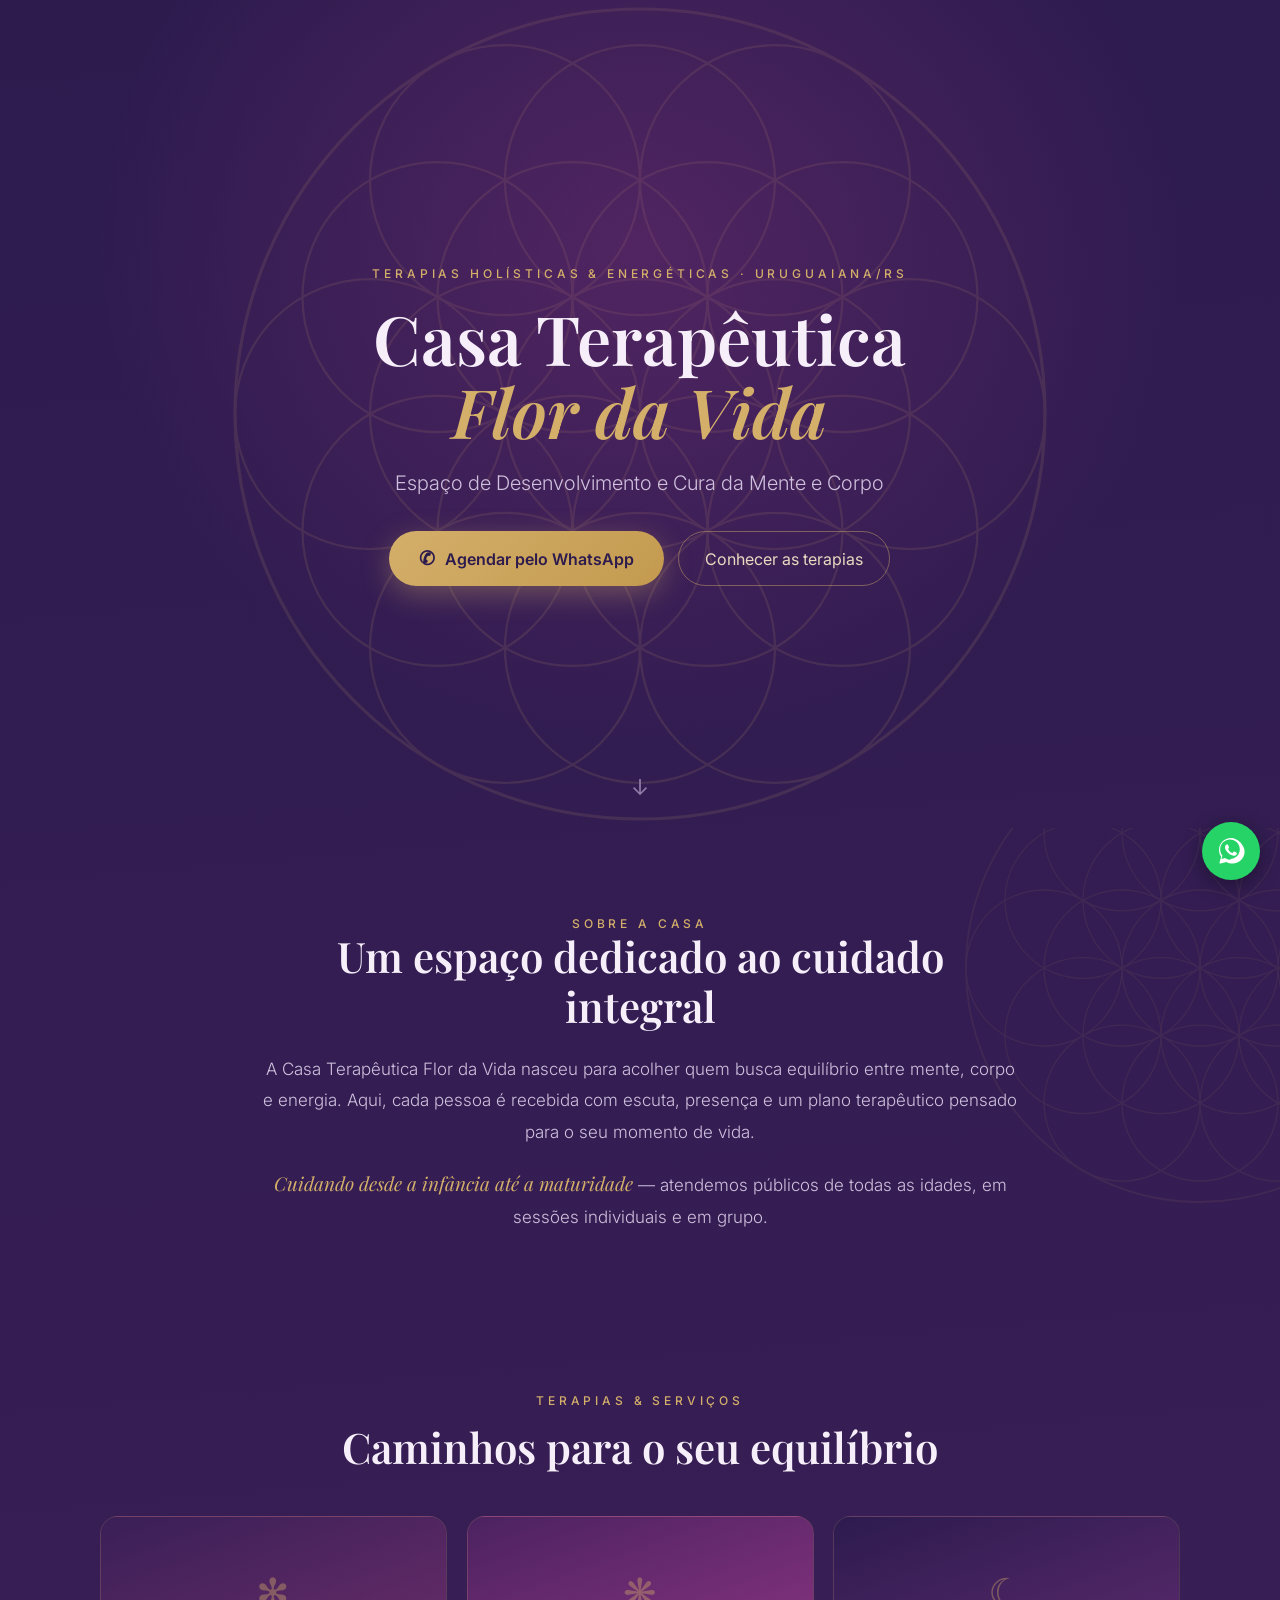
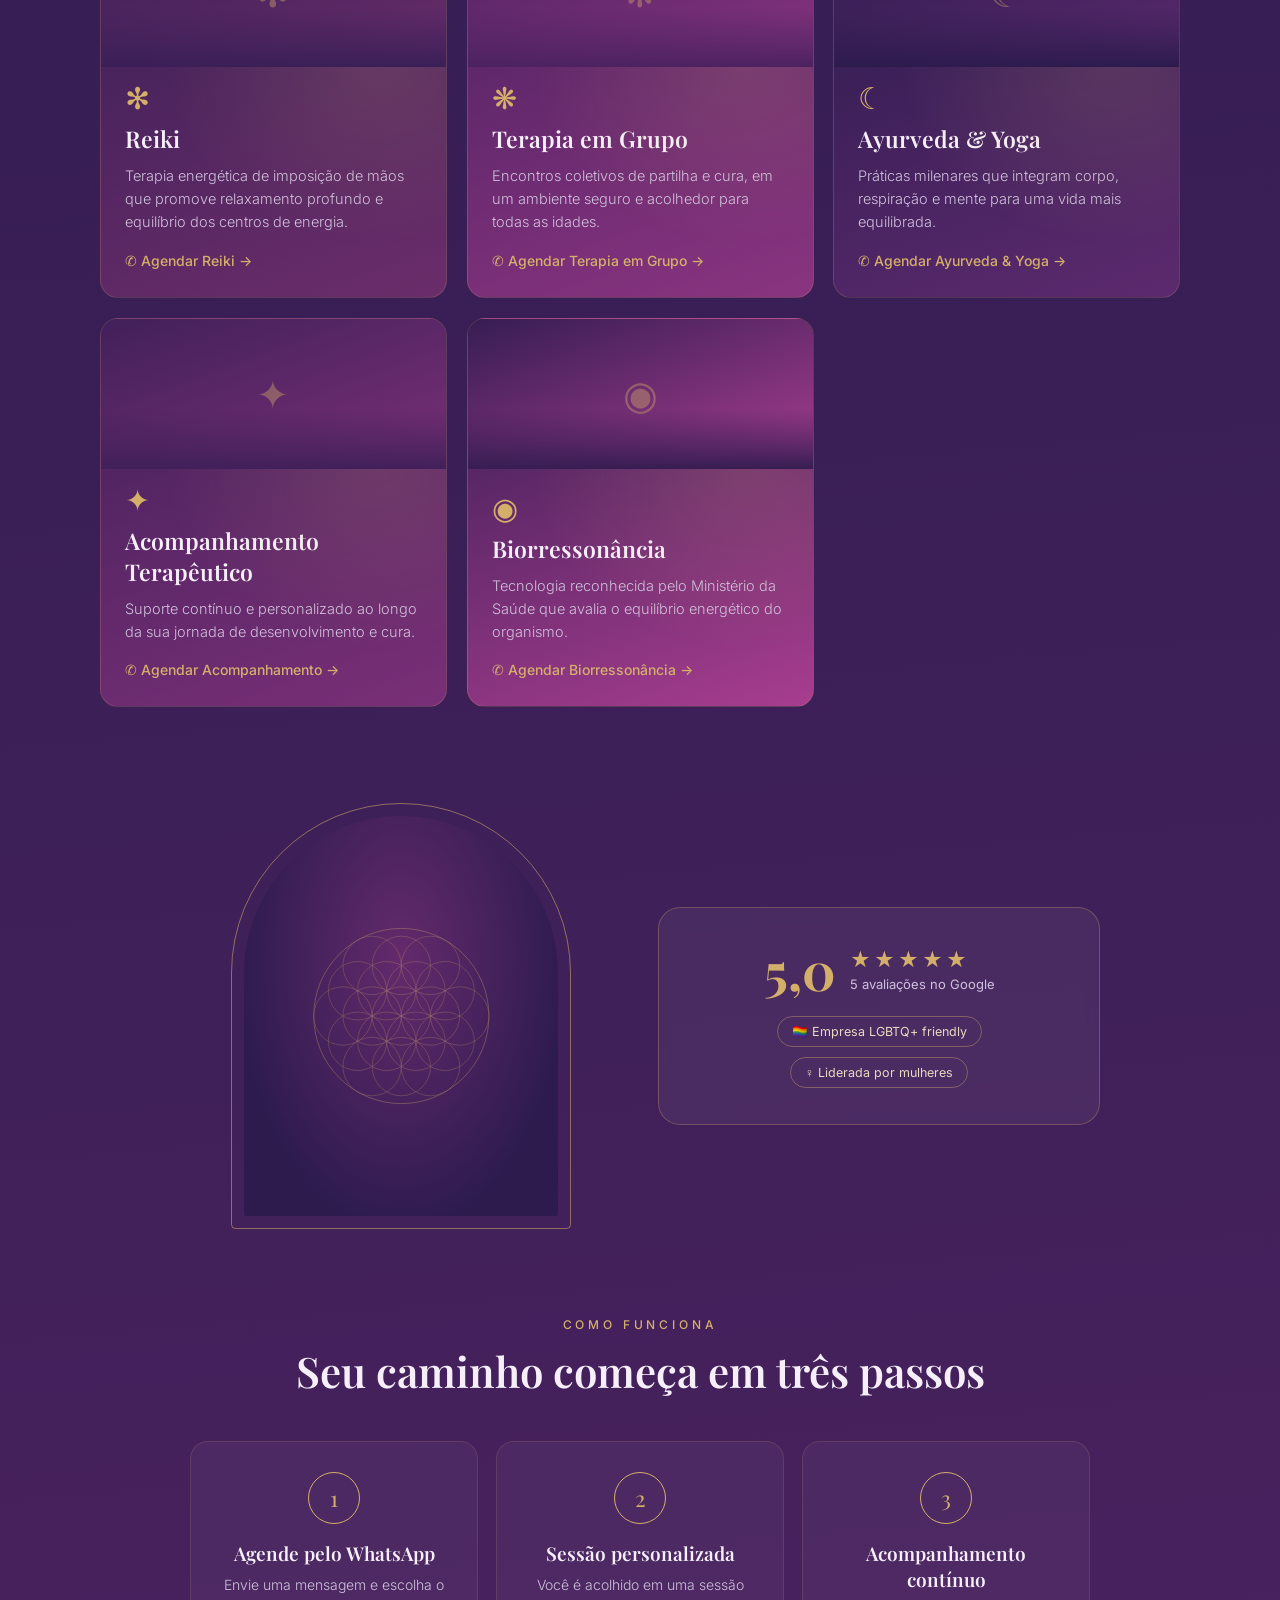
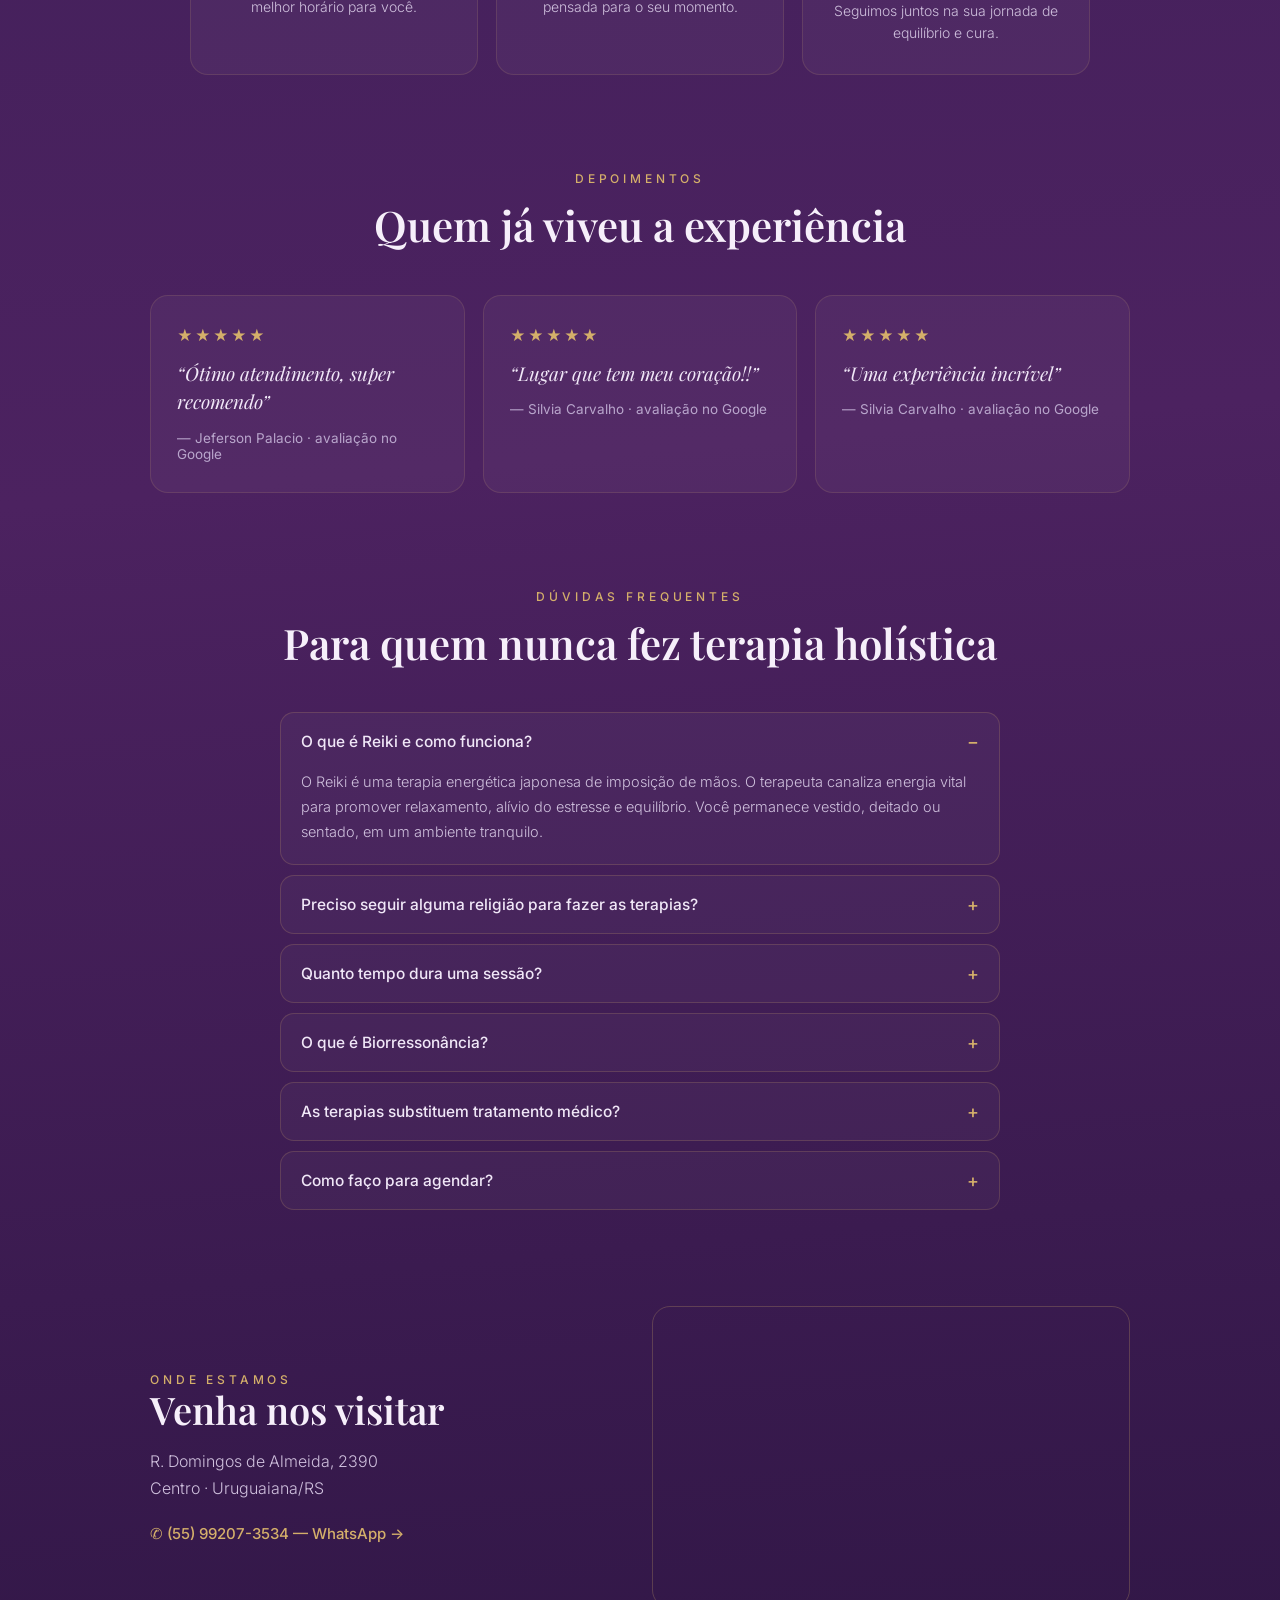
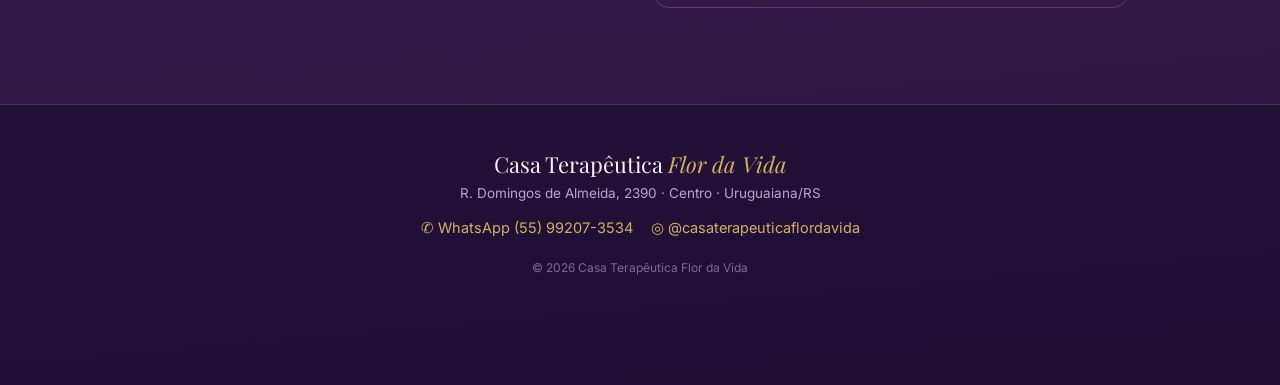
==== index.html @ 6674d471 "Implement production static site from Claude Design handoff Recreates the Casa Terapêutica Flor da V" ====
<!DOCTYPE html>
<html lang="pt-BR">
<head>
<meta charset="utf-8">
<meta name="viewport" content="width=device-width, initial-scale=1">
<title>Casa Terapêutica Flor da Vida · Terapias Holísticas em Uruguaiana/RS</title>
<meta name="description" content="Espaço de Desenvolvimento e Cura da Mente e Corpo. Reiki, Ayurveda &amp; Yoga, Biorressonância e mais, em Uruguaiana/RS. Agende pelo WhatsApp.">
<meta property="og:title" content="Casa Terapêutica Flor da Vida">
<meta property="og:description" content="Espaço de Desenvolvimento e Cura da Mente e Corpo. Reiki, Ayurveda &amp; Yoga, Biorressonância e mais, em Uruguaiana/RS. Agende pelo WhatsApp.">
<meta property="og:type" content="website">
<meta property="og:locale" content="pt_BR">
<link rel="preconnect" href="https://fonts.googleapis.com">
<link rel="preconnect" href="https://fonts.gstatic.com" crossorigin>
<link href="https://fonts.googleapis.com/css2?family=Playfair+Display:ital,wght@0,400;0,500;0,600;0,700;1,400&family=Inter:wght@300;400;500;600&display=swap" rel="stylesheet">
<link rel="stylesheet" href="styles.css">
</head>
<body>
<div class="page">

  <!-- ============ HERO ============ -->
  <header class="hero" data-reveal>
    <div class="hero-flower" aria-hidden="true">
      <svg viewBox="0 0 400 400" class="fdv-svg">
        <circle cx="200.00" cy="200.00" r="60" />
        <circle cx="260.00" cy="200.00" r="60" />
        <circle cx="320.00" cy="200.00" r="60" />
        <circle cx="290.00" cy="251.96" r="60" />
        <circle cx="230.00" cy="251.96" r="60" />
        <circle cx="260.00" cy="303.92" r="60" />
        <circle cx="200.00" cy="303.92" r="60" />
        <circle cx="170.00" cy="251.96" r="60" />
        <circle cx="140.00" cy="303.92" r="60" />
        <circle cx="110.00" cy="251.96" r="60" />
        <circle cx="140.00" cy="200.00" r="60" />
        <circle cx="80.00" cy="200.00" r="60" />
        <circle cx="110.00" cy="148.04" r="60" />
        <circle cx="170.00" cy="148.04" r="60" />
        <circle cx="140.00" cy="96.08" r="60" />
        <circle cx="200.00" cy="96.08" r="60" />
        <circle cx="230.00" cy="148.04" r="60" />
        <circle cx="260.00" cy="96.08" r="60" />
        <circle cx="290.00" cy="148.04" r="60" />
        <circle cx="200" cy="200" r="180" class="fdv-outer" />
      </svg>
    </div>
    <div class="hero-glow" aria-hidden="true"></div>
    <div class="hero-content">
      <div class="eyebrow">Terapias holísticas &amp; energéticas · Uruguaiana/RS</div>
      <h1 class="hero-title">Casa Terapêutica<br><em>Flor da Vida</em></h1>
      <p class="hero-sub">Espaço de Desenvolvimento e Cura da Mente e Corpo</p>
      <div class="hero-ctas">
        <a href="https://wa.me/5555992073534?text=Ol%C3%A1!%20Vim%20pelo%20site%20da%20Casa%20Terap%C3%AAutica%20Flor%20da%20Vida%20e%20gostaria%20de%20agendar%20uma%20sess%C3%A3o." target="_blank" rel="noopener" class="btn-primary">
          <span class="btn-icon">✆</span> Agendar pelo WhatsApp
        </a>
        <a href="#terapias" class="btn-secondary">Conhecer as terapias</a>
      </div>
    </div>
    <div class="scroll-cue" aria-hidden="true">↓</div>
  </header>

  <!-- ============ SOBRE ============ -->
  <section class="about" data-reveal>
    <div class="about-flower" aria-hidden="true">
      <svg viewBox="0 0 400 400" class="fdv-svg">
        <circle cx="200.00" cy="200.00" r="60" />
        <circle cx="260.00" cy="200.00" r="60" />
        <circle cx="320.00" cy="200.00" r="60" />
        <circle cx="290.00" cy="251.96" r="60" />
        <circle cx="230.00" cy="251.96" r="60" />
        <circle cx="260.00" cy="303.92" r="60" />
        <circle cx="200.00" cy="303.92" r="60" />
        <circle cx="170.00" cy="251.96" r="60" />
        <circle cx="140.00" cy="303.92" r="60" />
        <circle cx="110.00" cy="251.96" r="60" />
        <circle cx="140.00" cy="200.00" r="60" />
        <circle cx="80.00" cy="200.00" r="60" />
        <circle cx="110.00" cy="148.04" r="60" />
        <circle cx="170.00" cy="148.04" r="60" />
        <circle cx="140.00" cy="96.08" r="60" />
        <circle cx="200.00" cy="96.08" r="60" />
        <circle cx="230.00" cy="148.04" r="60" />
        <circle cx="260.00" cy="96.08" r="60" />
        <circle cx="290.00" cy="148.04" r="60" />
        <circle cx="200" cy="200" r="180" class="fdv-outer" />
      </svg>
    </div>
    <div class="about-content">
      <div class="eyebrow">Sobre a casa</div>
      <h2 class="section-title">Um espaço dedicado ao cuidado integral</h2>
      <p class="body-text">A Casa Terapêutica Flor da Vida nasceu para acolher quem busca equilíbrio entre mente, corpo e energia. Aqui, cada pessoa é recebida com escuta, presença e um plano terapêutico pensado para o seu momento de vida.</p>
      <p class="body-text"><em class="highlight">Cuidando desde a infância até a maturidade</em> — atendemos públicos de todas as idades, em sessões individuais e em grupo.</p>
    </div>
  </section>

  <!-- ============ TERAPIAS ============ -->
  <section id="terapias" class="services">
    <div class="section-wrap">
      <div class="section-head" data-reveal>
        <div class="eyebrow">Terapias &amp; serviços</div>
        <h2 class="section-title">Caminhos para o seu equilíbrio</h2>
      </div>
      <div class="services-grid">

        <div class="service-card" data-reveal data-tilt style="background:linear-gradient(160deg,#3a1f56 0%,#6b2d6b 100%)">
          <div class="service-photo">
            <div class="photo-placeholder" style="background:linear-gradient(160deg,#3a1f56 0%,#6b2d6b 100%)"><span class="photo-placeholder-icon">✻</span></div>
            <div class="service-photo-fade" style="--fade-to:#3a1f56"></div>
          </div>
          <div class="service-body">
            <div class="service-glow"></div>
            <div class="service-icon">✻</div>
            <h3 class="service-name">Reiki</h3>
            <p class="service-desc">Terapia energética de imposição de mãos que promove relaxamento profundo e equilíbrio dos centros de energia.</p>
            <a href="https://wa.me/5555992073534?text=Ol%C3%A1!%20Gostaria%20de%20agendar%20uma%20sess%C3%A3o%20de%20Reiki%20na%20Casa%20Terap%C3%AAutica%20Flor%20da%20Vida." target="_blank" rel="noopener" class="service-wa">✆ Agendar Reiki →</a>
          </div>
        </div>

        <div class="service-card" data-reveal data-tilt style="background:linear-gradient(160deg,#4c2260 0%,#8a3480 100%)">
          <div class="service-photo">
            <div class="photo-placeholder" style="background:linear-gradient(160deg,#4c2260 0%,#8a3480 100%)"><span class="photo-placeholder-icon">❋</span></div>
            <div class="service-photo-fade" style="--fade-to:#4c2260"></div>
          </div>
          <div class="service-body">
            <div class="service-glow"></div>
            <div class="service-icon">❋</div>
            <h3 class="service-name">Terapia em Grupo</h3>
            <p class="service-desc">Encontros coletivos de partilha e cura, em um ambiente seguro e acolhedor para todas as idades.</p>
            <a href="https://wa.me/5555992073534?text=Ol%C3%A1!%20Quero%20saber%20mais%20sobre%20a%20Terapia%20em%20Grupo%20na%20Casa%20Terap%C3%AAutica%20Flor%20da%20Vida." target="_blank" rel="noopener" class="service-wa">✆ Agendar Terapia em Grupo →</a>
          </div>
        </div>

        <div class="service-card" data-reveal data-tilt style="background:linear-gradient(160deg,#2d1b4e 0%,#5c2a6e 100%)">
          <div class="service-photo">
            <div class="photo-placeholder" style="background:linear-gradient(160deg,#2d1b4e 0%,#5c2a6e 100%)"><span class="photo-placeholder-icon">☾</span></div>
            <div class="service-photo-fade" style="--fade-to:#2d1b4e"></div>
          </div>
          <div class="service-body">
            <div class="service-glow"></div>
            <div class="service-icon">☾</div>
            <h3 class="service-name">Ayurveda &amp; Yoga</h3>
            <p class="service-desc">Práticas milenares que integram corpo, respiração e mente para uma vida mais equilibrada.</p>
            <a href="https://wa.me/5555992073534?text=Ol%C3%A1!%20Tenho%20interesse%20em%20Ayurveda%20%26%20Yoga%20na%20Casa%20Terap%C3%AAutica%20Flor%20da%20Vida." target="_blank" rel="noopener" class="service-wa">✆ Agendar Ayurveda &amp; Yoga →</a>
          </div>
        </div>

        <div class="service-card" data-reveal data-tilt style="background:linear-gradient(160deg,#41205a 0%,#7a2f77 100%)">
          <div class="service-photo">
            <div class="photo-placeholder" style="background:linear-gradient(160deg,#41205a 0%,#7a2f77 100%)"><span class="photo-placeholder-icon">✦</span></div>
            <div class="service-photo-fade" style="--fade-to:#41205a"></div>
          </div>
          <div class="service-body">
            <div class="service-glow"></div>
            <div class="service-icon">✦</div>
            <h3 class="service-name">Acompanhamento Terapêutico</h3>
            <p class="service-desc">Suporte contínuo e personalizado ao longo da sua jornada de desenvolvimento e cura.</p>
            <a href="https://wa.me/5555992073534?text=Ol%C3%A1!%20Gostaria%20de%20saber%20mais%20sobre%20o%20Acompanhamento%20Terap%C3%AAutico%20na%20Casa%20Terap%C3%AAutica%20Flor%20da%20Vida." target="_blank" rel="noopener" class="service-wa">✆ Agendar Acompanhamento →</a>
          </div>
        </div>

        <div class="service-card" data-reveal data-tilt style="background:linear-gradient(160deg,#361d52 0%,#a83d8f 100%)">
          <div class="service-photo">
            <div class="photo-placeholder" style="background:linear-gradient(160deg,#361d52 0%,#a83d8f 100%)"><span class="photo-placeholder-icon">◉</span></div>
            <div class="service-photo-fade" style="--fade-to:#361d52"></div>
          </div>
          <div class="service-body">
            <div class="service-glow"></div>
            <div class="service-icon">◉</div>
            <h3 class="service-name">Biorressonância</h3>
            <p class="service-desc">Tecnologia reconhecida pelo Ministério da Saúde que avalia o equilíbrio energético do organismo.</p>
            <a href="https://wa.me/5555992073534?text=Ol%C3%A1!%20Quero%20agendar%20uma%20avalia%C3%A7%C3%A3o%20de%20Biorresson%C3%A2ncia%20na%20Casa%20Terap%C3%AAutica%20Flor%20da%20Vida." target="_blank" rel="noopener" class="service-wa">✆ Agendar Biorressonância →</a>
          </div>
        </div>

      </div>
    </div>
  </section>

  <!-- ============ BADGE GOOGLE ============ -->
  <section class="reviews-badge" data-reveal>
    <div class="reviews-badge-wrap">
      <div class="badge-photo-col">
        <div class="badge-photo-frame">
          <div class="badge-photo-inner">
            <div class="badge-photo-placeholder" aria-hidden="true">
              <svg viewBox="0 0 400 400" class="fdv-svg fdv-svg-badge">
                <circle cx="200.00" cy="200.00" r="60" />
                <circle cx="260.00" cy="200.00" r="60" />
                <circle cx="320.00" cy="200.00" r="60" />
                <circle cx="290.00" cy="251.96" r="60" />
                <circle cx="230.00" cy="251.96" r="60" />
                <circle cx="260.00" cy="303.92" r="60" />
                <circle cx="200.00" cy="303.92" r="60" />
                <circle cx="170.00" cy="251.96" r="60" />
                <circle cx="140.00" cy="303.92" r="60" />
                <circle cx="110.00" cy="251.96" r="60" />
                <circle cx="140.00" cy="200.00" r="60" />
                <circle cx="80.00" cy="200.00" r="60" />
                <circle cx="110.00" cy="148.04" r="60" />
                <circle cx="170.00" cy="148.04" r="60" />
                <circle cx="140.00" cy="96.08" r="60" />
                <circle cx="200.00" cy="96.08" r="60" />
                <circle cx="230.00" cy="148.04" r="60" />
                <circle cx="260.00" cy="96.08" r="60" />
                <circle cx="290.00" cy="148.04" r="60" />
                <circle cx="200" cy="200" r="180" class="fdv-outer" />
              </svg>
            </div>
          </div>
        </div>
      </div>
      <div class="badge-card">
        <div class="badge-rating">
          <span class="badge-score">5,0</span>
          <div class="badge-rating-meta">
            <div class="badge-stars">★★★★★</div>
            <div class="badge-count">5 avaliações no Google</div>
          </div>
        </div>
        <div class="badge-pills">
          <span class="pill">🏳️‍🌈 Empresa LGBTQ+ friendly</span>
          <span class="pill">♀ Liderada por mulheres</span>
        </div>
      </div>
    </div>
  </section>

  <!-- ============ COMO FUNCIONA ============ -->
  <section class="how">
    <div class="section-wrap section-wrap-narrow">
      <div class="section-head" data-reveal>
        <div class="eyebrow">Como funciona</div>
        <h2 class="section-title">Seu caminho começa em três passos</h2>
      </div>
      <div class="how-grid">
        <div class="how-step" data-reveal>
          <div class="how-num">1</div>
          <h3 class="how-title">Agende pelo WhatsApp</h3>
          <p class="how-desc">Envie uma mensagem e escolha o melhor horário para você.</p>
        </div>
        <div class="how-step" data-reveal>
          <div class="how-num">2</div>
          <h3 class="how-title">Sessão personalizada</h3>
          <p class="how-desc">Você é acolhido em uma sessão pensada para o seu momento.</p>
        </div>
        <div class="how-step" data-reveal>
          <div class="how-num">3</div>
          <h3 class="how-title">Acompanhamento contínuo</h3>
          <p class="how-desc">Seguimos juntos na sua jornada de equilíbrio e cura.</p>
        </div>
      </div>
    </div>
  </section>

  <!-- ============ DEPOIMENTOS ============ -->
  <section class="testimonials">
    <div class="section-wrap section-wrap-mid">
      <div class="section-head" data-reveal>
        <div class="eyebrow">Depoimentos</div>
        <h2 class="section-title">Quem já viveu a experiência</h2>
      </div>
      <div class="testimonials-grid">
        <figure class="testimonial" data-reveal>
          <div class="testimonial-stars">★★★★★</div>
          <blockquote class="testimonial-quote">“Ótimo atendimento, super recomendo”</blockquote>
          <figcaption class="testimonial-name">— Jeferson Palacio · avaliação no Google</figcaption>
        </figure>
        <figure class="testimonial" data-reveal>
          <div class="testimonial-stars">★★★★★</div>
          <blockquote class="testimonial-quote">“Lugar que tem meu coração!!”</blockquote>
          <figcaption class="testimonial-name">— Silvia Carvalho · avaliação no Google</figcaption>
        </figure>
        <figure class="testimonial" data-reveal>
          <div class="testimonial-stars">★★★★★</div>
          <blockquote class="testimonial-quote">“Uma experiência incrível”</blockquote>
          <figcaption class="testimonial-name">— Silvia Carvalho · avaliação no Google</figcaption>
        </figure>
      </div>
    </div>
  </section>

  <!-- ============ FAQ ============ -->
  <section class="faq">
    <div class="section-wrap section-wrap-narrow2">
      <div class="section-head" data-reveal>
        <div class="eyebrow">Dúvidas frequentes</div>
        <h2 class="section-title">Para quem nunca fez terapia holística</h2>
      </div>
      <div class="faq-list" data-reveal>

        <div class="faq-item is-open">
          <button class="faq-question" type="button" aria-expanded="true">
            <span>O que é Reiki e como funciona?</span>
            <span class="faq-mark">−</span>
          </button>
          <div class="faq-answer">O Reiki é uma terapia energética japonesa de imposição de mãos. O terapeuta canaliza energia vital para promover relaxamento, alívio do estresse e equilíbrio. Você permanece vestido, deitado ou sentado, em um ambiente tranquilo.</div>
        </div>

        <div class="faq-item">
          <button class="faq-question" type="button" aria-expanded="false">
            <span>Preciso seguir alguma religião para fazer as terapias?</span>
            <span class="faq-mark">+</span>
          </button>
          <div class="faq-answer">Não. As terapias holísticas não estão ligadas a nenhuma religião. Pessoas de todas as crenças — ou nenhuma — são bem-vindas.</div>
        </div>

        <div class="faq-item">
          <button class="faq-question" type="button" aria-expanded="false">
            <span>Quanto tempo dura uma sessão?</span>
            <span class="faq-mark">+</span>
          </button>
          <div class="faq-answer">Em geral, entre 50 minutos e 1 hora, variando conforme a terapia e o plano definido junto com você na primeira conversa.</div>
        </div>

        <div class="faq-item">
          <button class="faq-question" type="button" aria-expanded="false">
            <span>O que é Biorressonância?</span>
            <span class="faq-mark">+</span>
          </button>
          <div class="faq-answer">É uma tecnologia de avaliação do equilíbrio energético do organismo, reconhecida pelo Ministério da Saúde, que auxilia na identificação de desequilíbrios e no direcionamento do cuidado.</div>
        </div>

        <div class="faq-item">
          <button class="faq-question" type="button" aria-expanded="false">
            <span>As terapias substituem tratamento médico?</span>
            <span class="faq-mark">+</span>
          </button>
          <div class="faq-answer">Não. As terapias holísticas são práticas integrativas e complementares — elas somam ao seu cuidado, mas não substituem acompanhamento médico ou psicológico.</div>
        </div>

        <div class="faq-item">
          <button class="faq-question" type="button" aria-expanded="false">
            <span>Como faço para agendar?</span>
            <span class="faq-mark">+</span>
          </button>
          <div class="faq-answer">Basta chamar no WhatsApp (55) 99207-3534. Respondemos rapidinho e encontramos juntos o melhor horário.</div>
        </div>

      </div>
    </div>
  </section>

  <!-- ============ LOCALIZAÇÃO ============ -->
  <section class="location" data-reveal>
    <div class="location-wrap">
      <div class="location-info">
        <div class="eyebrow">Onde estamos</div>
        <h2 class="section-title location-title">Venha nos visitar</h2>
        <p class="location-address">R. Domingos de Almeida, 2390<br>Centro · Uruguaiana/RS</p>
        <a href="https://wa.me/5555992073534?text=Ol%C3%A1!%20Vim%20pelo%20site%20da%20Casa%20Terap%C3%AAutica%20Flor%20da%20Vida%20e%20gostaria%20de%20agendar%20uma%20sess%C3%A3o." target="_blank" rel="noopener" class="location-wa">✆ (55) 99207-3534 — WhatsApp →</a>
      </div>
      <div class="location-map">
        <iframe src="https://www.google.com/maps?q=R.+Domingos+de+Almeida,+2390,+Centro,+Uruguaiana,+RS&output=embed" loading="lazy" title="Mapa — Casa Terapêutica Flor da Vida"></iframe>
      </div>
    </div>
  </section>

  <!-- ============ RODAPÉ ============ -->
  <footer class="footer">
    <div class="footer-brand">Casa Terapêutica <em>Flor da Vida</em></div>
    <div class="footer-address">R. Domingos de Almeida, 2390 · Centro · Uruguaiana/RS</div>
    <div class="footer-links">
      <a href="https://wa.me/5555992073534?text=Ol%C3%A1!%20Vim%20pelo%20site%20da%20Casa%20Terap%C3%AAutica%20Flor%20da%20Vida%20e%20gostaria%20de%20agendar%20uma%20sess%C3%A3o." target="_blank" rel="noopener">✆ WhatsApp (55) 99207-3534</a>
      <a href="https://instagram.com/casaterapeuticaflordavida" target="_blank" rel="noopener">◎ @casaterapeuticaflordavida</a>
    </div>
    <div class="footer-copy">© 2026 Casa Terapêutica Flor da Vida</div>
  </footer>

  <!-- ============ WHATSAPP FLUTUANTE ============ -->
  <a href="https://wa.me/5555992073534?text=Ol%C3%A1!%20Vim%20pelo%20site%20da%20Casa%20Terap%C3%AAutica%20Flor%20da%20Vida%20e%20gostaria%20de%20agendar%20uma%20sess%C3%A3o." target="_blank" rel="noopener" aria-label="Falar no WhatsApp" class="wa-float">
    <svg viewBox="0 0 32 32" width="32" height="32" fill="#fff"><path d="M16 3C9.4 3 4 8.3 4 14.9c0 2.5.8 4.9 2.2 6.9L4.5 27.5c-.2.6.4 1.2 1 1l5.9-1.6c1.9 1 4 1.6 6.2 1.6 6.6 0 12-5.3 12-11.9S22.6 3 16 3zm0 21.8c-2 0-3.9-.6-5.5-1.6l-.4-.2-3.6 1 1-3.4-.3-.4c-1.3-1.7-2-3.8-2-6 0-5.4 4.4-9.8 9.8-9.8s9.8 4.4 9.8 9.8-4.4 9.8-9.8 9.8zm5.4-7.3c-.3-.1-1.7-.9-2-1s-.5-.1-.7.1-.8 1-.9 1.2-.3.2-.6.1c-.3-.1-1.2-.5-2.4-1.5-.9-.8-1.5-1.8-1.6-2.1s0-.4.1-.6c.1-.1.3-.3.4-.5.1-.1.2-.3.3-.5s0-.4 0-.5-.7-1.6-.9-2.2c-.2-.6-.5-.5-.7-.5h-.6c-.2 0-.5.1-.8.4s-1 1-1 2.5 1.1 2.9 1.2 3.1c.1.2 2.1 3.2 5 4.5.7.3 1.2.5 1.7.6.7.2 1.3.2 1.8.1.6-.1 1.7-.7 1.9-1.4s.2-1.2.2-1.4c-.1-.1-.3-.2-.4-.4z"></path></svg>
  </a>

</div>
<script src="script.js"></script>
</body>
</html>
---- styles.css ----
:root { color-scheme: dark; }

html { scroll-behavior: smooth; }

* { box-sizing: border-box; }

body {
  margin: 0;
  background: #1d1133;
  color: #efe7f5;
  font-family: 'Inter', sans-serif;
  -webkit-font-smoothing: antialiased;
}

a { color: #d4af6a; text-decoration: none; }
a:hover { color: #e8c98a; }

@keyframes fdvSpin { from { transform: rotate(0deg); } to { transform: rotate(360deg); } }
@keyframes fdvPulse { 0%, 100% { opacity: .55; } 50% { opacity: .9; } }

.page {
  overflow-x: hidden;
  background: linear-gradient(175deg, #2d1b4e 0%, #3a1f56 40%, #4c2260 70%, #2a1440 100%);
  min-height: 100vh;
  position: relative;
}

/* reveal (scroll-in) */
[data-reveal] {
  opacity: 0;
  transform: translateY(26px);
  transition: opacity .7s ease, transform .7s ease;
}
[data-reveal].is-visible {
  opacity: 1;
  transform: translateY(0);
}

.fdv-svg {
  width: 100%;
  height: 100%;
  display: block;
  animation: fdvSpin 90s linear infinite;
}
.fdv-svg circle { fill: none; stroke: #d4af6a; stroke-width: 1; }
.fdv-svg .fdv-outer { stroke-width: 1.4; }

/* ============ HERO ============ */
.hero {
  position: relative;
  min-height: 92vh;
  display: flex;
  flex-direction: column;
  align-items: center;
  justify-content: center;
  text-align: center;
  padding: 96px 24px 72px;
  overflow: hidden;
}

.hero-flower {
  position: absolute;
  top: 50%;
  left: 50%;
  width: min(160vw, 900px);
  height: min(160vw, 900px);
  transform: translate(-50%, -50%);
  opacity: .12;
  pointer-events: none;
}

.hero-glow {
  position: absolute;
  inset: 0;
  background: radial-gradient(ellipse at 50% 30%, rgba(168, 61, 143, .28) 0%, rgba(45, 27, 78, 0) 60%);
  pointer-events: none;
}

.hero-content {
  position: relative;
  display: flex;
  flex-direction: column;
  align-items: center;
  gap: 20px;
  max-width: 720px;
}

.eyebrow {
  font-size: 12px;
  letter-spacing: .32em;
  text-transform: uppercase;
  color: #d4af6a;
  font-weight: 500;
}

.hero-title {
  font-family: 'Playfair Display', serif;
  font-weight: 600;
  font-size: clamp(38px, 8vw, 68px);
  line-height: 1.08;
  margin: 0;
  color: #f6effa;
}
.hero-title em { color: #d4af6a; font-style: italic; }

.hero-sub {
  font-size: clamp(16px, 2.4vw, 20px);
  line-height: 1.6;
  color: #cfc0dd;
  margin: 0;
  max-width: 520px;
  font-weight: 300;
}

.hero-ctas {
  display: flex;
  gap: 14px;
  flex-wrap: wrap;
  justify-content: center;
  margin-top: 12px;
}

.btn-primary {
  display: inline-flex;
  align-items: center;
  gap: 10px;
  background: linear-gradient(135deg, #d4af6a, #c39a4f);
  color: #2d1b4e;
  font-weight: 600;
  font-size: 16px;
  padding: 16px 30px;
  border-radius: 999px;
  box-shadow: 0 8px 28px rgba(212, 175, 106, .35);
  transition: transform .18s ease, box-shadow .18s ease;
}
.btn-primary:hover {
  transform: translateY(-2px);
  box-shadow: 0 12px 34px rgba(212, 175, 106, .5);
  color: #2d1b4e;
}
.btn-icon { font-size: 19px; }

.btn-secondary {
  display: inline-flex;
  align-items: center;
  padding: 16px 26px;
  border-radius: 999px;
  border: 1px solid rgba(212, 175, 106, .45);
  color: #e8d9c0;
  font-size: 16px;
  transition: border-color .18s ease, color .18s ease;
}
.btn-secondary:hover { border-color: #d4af6a; color: #d4af6a; }

.scroll-cue {
  position: absolute;
  bottom: 28px;
  left: 50%;
  transform: translateX(-50%);
  color: #8f7aa8;
  font-size: 22px;
  animation: fdvPulse 2.6s ease-in-out infinite;
}

/* ============ SOBRE ============ */
.about {
  position: relative;
  padding: 88px 24px;
  overflow: hidden;
}

.about-flower {
  position: absolute;
  top: -120px;
  right: -180px;
  width: 520px;
  height: 520px;
  opacity: .08;
  pointer-events: none;
}

.about-content {
  max-width: 760px;
  margin: 0 auto;
  text-align: center;
  position: relative;
}

.section-title {
  font-family: 'Playfair Display', serif;
  font-size: clamp(28px, 5vw, 42px);
  font-weight: 600;
  margin: 0 0 22px;
  color: #f6effa;
  line-height: 1.2;
}

.body-text {
  font-size: 17px;
  line-height: 1.85;
  color: #cfc0dd;
  font-weight: 300;
  margin: 0 0 18px;
}
.body-text:last-child { margin-bottom: 0; }

.highlight {
  color: #d4af6a;
  font-family: 'Playfair Display', serif;
  font-size: 19px;
  font-style: italic;
}

/* ============ SHARED SECTION WRAPPERS ============ */
.section-wrap { max-width: 1080px; margin: 0 auto; }
.section-wrap-narrow { max-width: 900px; margin: 0 auto; }
.section-wrap-narrow2 { max-width: 720px; margin: 0 auto; }
.section-wrap-mid { max-width: 980px; margin: 0 auto; }

.section-head { text-align: center; margin-bottom: 44px; }
.section-head .eyebrow { margin-bottom: 14px; }

/* ============ TERAPIAS ============ */
.services { padding: 72px 24px 96px; }
.services .section-head { margin-bottom: 44px; }

.services-grid {
  display: grid;
  grid-template-columns: repeat(auto-fit, minmax(260px, 1fr));
  gap: 20px;
}

.service-card {
  position: relative;
  border-radius: 18px;
  overflow: hidden;
  min-height: 340px;
  display: flex;
  flex-direction: column;
  border: 1px solid rgba(212, 175, 106, .18);
  transition: transform .18s ease, box-shadow .25s ease;
  will-change: transform;
}

.service-photo {
  position: relative;
  height: 150px;
  flex-shrink: 0;
}

.photo-placeholder {
  width: 100%;
  height: 100%;
  display: flex;
  align-items: center;
  justify-content: center;
}
.photo-placeholder-icon {
  font-size: 40px;
  color: rgba(212, 175, 106, .4);
}

.service-photo-fade {
  position: absolute;
  left: 0; right: 0; bottom: 0;
  height: 60px;
  background: linear-gradient(to bottom, transparent, var(--fade-to));
  pointer-events: none;
}

.service-body {
  position: relative;
  display: flex;
  flex-direction: column;
  gap: 10px;
  padding: 16px 24px 28px;
  flex: 1;
  justify-content: flex-end;
}

.service-glow {
  position: absolute;
  inset: 0;
  background: radial-gradient(ellipse at 80% 0%, rgba(212, 175, 106, .14), transparent 55%);
  pointer-events: none;
}

.service-icon { font-size: 30px; line-height: 1; color: #d4af6a; }

.service-name {
  font-family: 'Playfair Display', serif;
  font-size: 23px;
  font-weight: 600;
  margin: 0;
  color: #f6effa;
}

.service-desc {
  font-size: 14.5px;
  line-height: 1.6;
  color: #cfc0dd;
  margin: 0;
  font-weight: 300;
}

.service-wa {
  display: inline-flex;
  align-items: center;
  gap: 8px;
  margin-top: 8px;
  color: #d4af6a;
  font-size: 14px;
  font-weight: 500;
}
.service-wa:hover { color: #e8c98a; }

/* ============ BADGE GOOGLE ============ */
.reviews-badge { padding: 0 24px 88px; }

.reviews-badge-wrap {
  max-width: 920px;
  margin: 0 auto;
  display: grid;
  grid-template-columns: repeat(auto-fit, minmax(280px, 1fr));
  gap: 36px;
  align-items: center;
}

.badge-photo-col { display: flex; justify-content: center; }

.badge-photo-frame {
  width: min(100%, 340px);
  border: 1px solid rgba(212, 175, 106, .55);
  border-radius: 999px 999px 26px 26px;
  padding: 12px;
}

.badge-photo-inner {
  border-radius: 999px 999px 18px 18px;
  overflow: hidden;
  height: 400px;
}

.badge-photo-placeholder {
  width: 100%;
  height: 100%;
  display: flex;
  align-items: center;
  justify-content: center;
  background: radial-gradient(ellipse at 50% 35%, rgba(168, 61, 143, .35) 0%, #2d1b4e 75%);
}

.fdv-svg-badge { width: 62%; height: 62%; opacity: .5; }

.badge-card {
  background: rgba(246, 239, 250, .05);
  border: 1px solid rgba(212, 175, 106, .3);
  border-radius: 22px;
  padding: 36px 28px;
  text-align: center;
  backdrop-filter: blur(6px);
}

.badge-rating {
  display: flex;
  align-items: center;
  justify-content: center;
  gap: 14px;
  flex-wrap: wrap;
}

.badge-score {
  font-family: 'Playfair Display', serif;
  font-size: 52px;
  font-weight: 700;
  color: #d4af6a;
  line-height: 1;
}

.badge-rating-meta {
  display: flex;
  flex-direction: column;
  align-items: flex-start;
  gap: 4px;
}

.badge-stars { color: #d4af6a; font-size: 20px; letter-spacing: 3px; }
.badge-count { font-size: 13px; color: #cfc0dd; }

.badge-pills {
  display: flex;
  gap: 10px;
  justify-content: center;
  flex-wrap: wrap;
  margin-top: 20px;
}

.pill {
  font-size: 12.5px;
  padding: 7px 14px;
  border-radius: 999px;
  border: 1px solid rgba(212, 175, 106, .4);
  color: #e8d9c0;
}

/* ============ COMO FUNCIONA ============ */
.how { padding: 0 24px 96px; }

.how-grid {
  display: grid;
  grid-template-columns: repeat(auto-fit, minmax(220px, 1fr));
  gap: 18px;
}

.how-step {
  text-align: center;
  padding: 30px 22px;
  border-radius: 18px;
  background: rgba(246, 239, 250, .04);
  border: 1px solid rgba(212, 175, 106, .15);
}

.how-num {
  width: 52px;
  height: 52px;
  margin: 0 auto 16px;
  border-radius: 50%;
  border: 1px solid #d4af6a;
  display: flex;
  align-items: center;
  justify-content: center;
  font-family: 'Playfair Display', serif;
  font-size: 22px;
  color: #d4af6a;
}

.how-title {
  font-family: 'Playfair Display', serif;
  font-size: 19px;
  font-weight: 600;
  margin: 0 0 8px;
  color: #f6effa;
}

.how-desc { font-size: 14px; line-height: 1.6; color: #cfc0dd; margin: 0; font-weight: 300; }

/* ============ DEPOIMENTOS ============ */
.testimonials { padding: 0 24px 96px; }

.testimonials-grid {
  display: grid;
  grid-template-columns: repeat(auto-fit, minmax(240px, 1fr));
  gap: 18px;
}

.testimonial {
  margin: 0;
  padding: 30px 26px;
  border-radius: 18px;
  background: rgba(246, 239, 250, .04);
  border: 1px solid rgba(212, 175, 106, .15);
  display: flex;
  flex-direction: column;
  gap: 14px;
}

.testimonial-stars { color: #d4af6a; font-size: 15px; letter-spacing: 2px; }

.testimonial-quote {
  margin: 0;
  font-family: 'Playfair Display', serif;
  font-style: italic;
  font-size: 19px;
  line-height: 1.5;
  color: #f0e7f7;
}

.testimonial-name { font-size: 13.5px; color: #b9a6cc; }

/* ============ FAQ ============ */
.faq { padding: 0 24px 96px; }

.faq-list { display: flex; flex-direction: column; gap: 10px; }

.faq-item {
  border: 1px solid rgba(212, 175, 106, .2);
  border-radius: 14px;
  background: rgba(246, 239, 250, .03);
  overflow: hidden;
}

.faq-question {
  width: 100%;
  display: flex;
  justify-content: space-between;
  align-items: center;
  gap: 16px;
  padding: 18px 20px;
  background: none;
  border: none;
  cursor: pointer;
  text-align: left;
  color: #f0e7f7;
  font-family: 'Inter', sans-serif;
  font-size: 15.5px;
  font-weight: 500;
}
.faq-question:hover { color: #d4af6a; }

.faq-mark { color: #d4af6a; font-size: 18px; flex-shrink: 0; }

.faq-answer {
  display: none;
  padding: 0 20px 20px;
  font-size: 14.5px;
  line-height: 1.7;
  color: #cfc0dd;
  font-weight: 300;
}

.faq-item.is-open .faq-answer { display: block; }

/* ============ LOCALIZAÇÃO ============ */
.location { padding: 0 24px 96px; }

.location-wrap {
  max-width: 980px;
  margin: 0 auto;
  display: grid;
  grid-template-columns: repeat(auto-fit, minmax(280px, 1fr));
  gap: 24px;
  align-items: center;
}

.location-title { margin: 0 0 16px; font-size: clamp(26px, 4.5vw, 38px); }

.location-address {
  font-size: 16px;
  line-height: 1.7;
  color: #cfc0dd;
  font-weight: 300;
  margin: 0 0 20px;
}

.location-wa {
  display: inline-flex;
  align-items: center;
  gap: 8px;
  color: #d4af6a;
  font-weight: 500;
  font-size: 15px;
}
.location-wa:hover { color: #e8c98a; }

.location-map {
  border-radius: 18px;
  overflow: hidden;
  border: 1px solid rgba(212, 175, 106, .25);
  min-height: 300px;
}
.location-map iframe {
  width: 100%;
  height: 300px;
  border: 0;
  display: block;
  filter: saturate(.85);
}

/* ============ RODAPÉ ============ */
.footer {
  border-top: 1px solid rgba(212, 175, 106, .2);
  padding: 44px 24px 110px;
  text-align: center;
  background: rgba(20, 10, 38, .5);
}

.footer-brand {
  font-family: 'Playfair Display', serif;
  font-size: 22px;
  color: #f6effa;
  margin-bottom: 6px;
}
.footer-brand em { color: #d4af6a; font-style: italic; }

.footer-address { font-size: 13.5px; color: #b9a6cc; margin-bottom: 18px; }

.footer-links {
  display: flex;
  gap: 18px;
  justify-content: center;
  flex-wrap: wrap;
  font-size: 14.5px;
}

.footer-copy { font-size: 12px; color: #7d6a94; margin-top: 24px; }

/* ============ WHATSAPP FLUTUANTE ============ */
.wa-float {
  position: fixed;
  right: 20px;
  bottom: 20px;
  z-index: 50;
  width: 58px;
  height: 58px;
  border-radius: 50%;
  background: #25d366;
  display: flex;
  align-items: center;
  justify-content: center;
  box-shadow: 0 6px 20px rgba(0, 0, 0, .35);
  transition: transform .15s ease;
}
.wa-float:hover { transform: scale(1.08); }

@media (prefers-reduced-motion: reduce) {
  .fdv-svg, .scroll-cue { animation: none; }
  [data-reveal] { transition: none; opacity: 1; transform: none; }
}
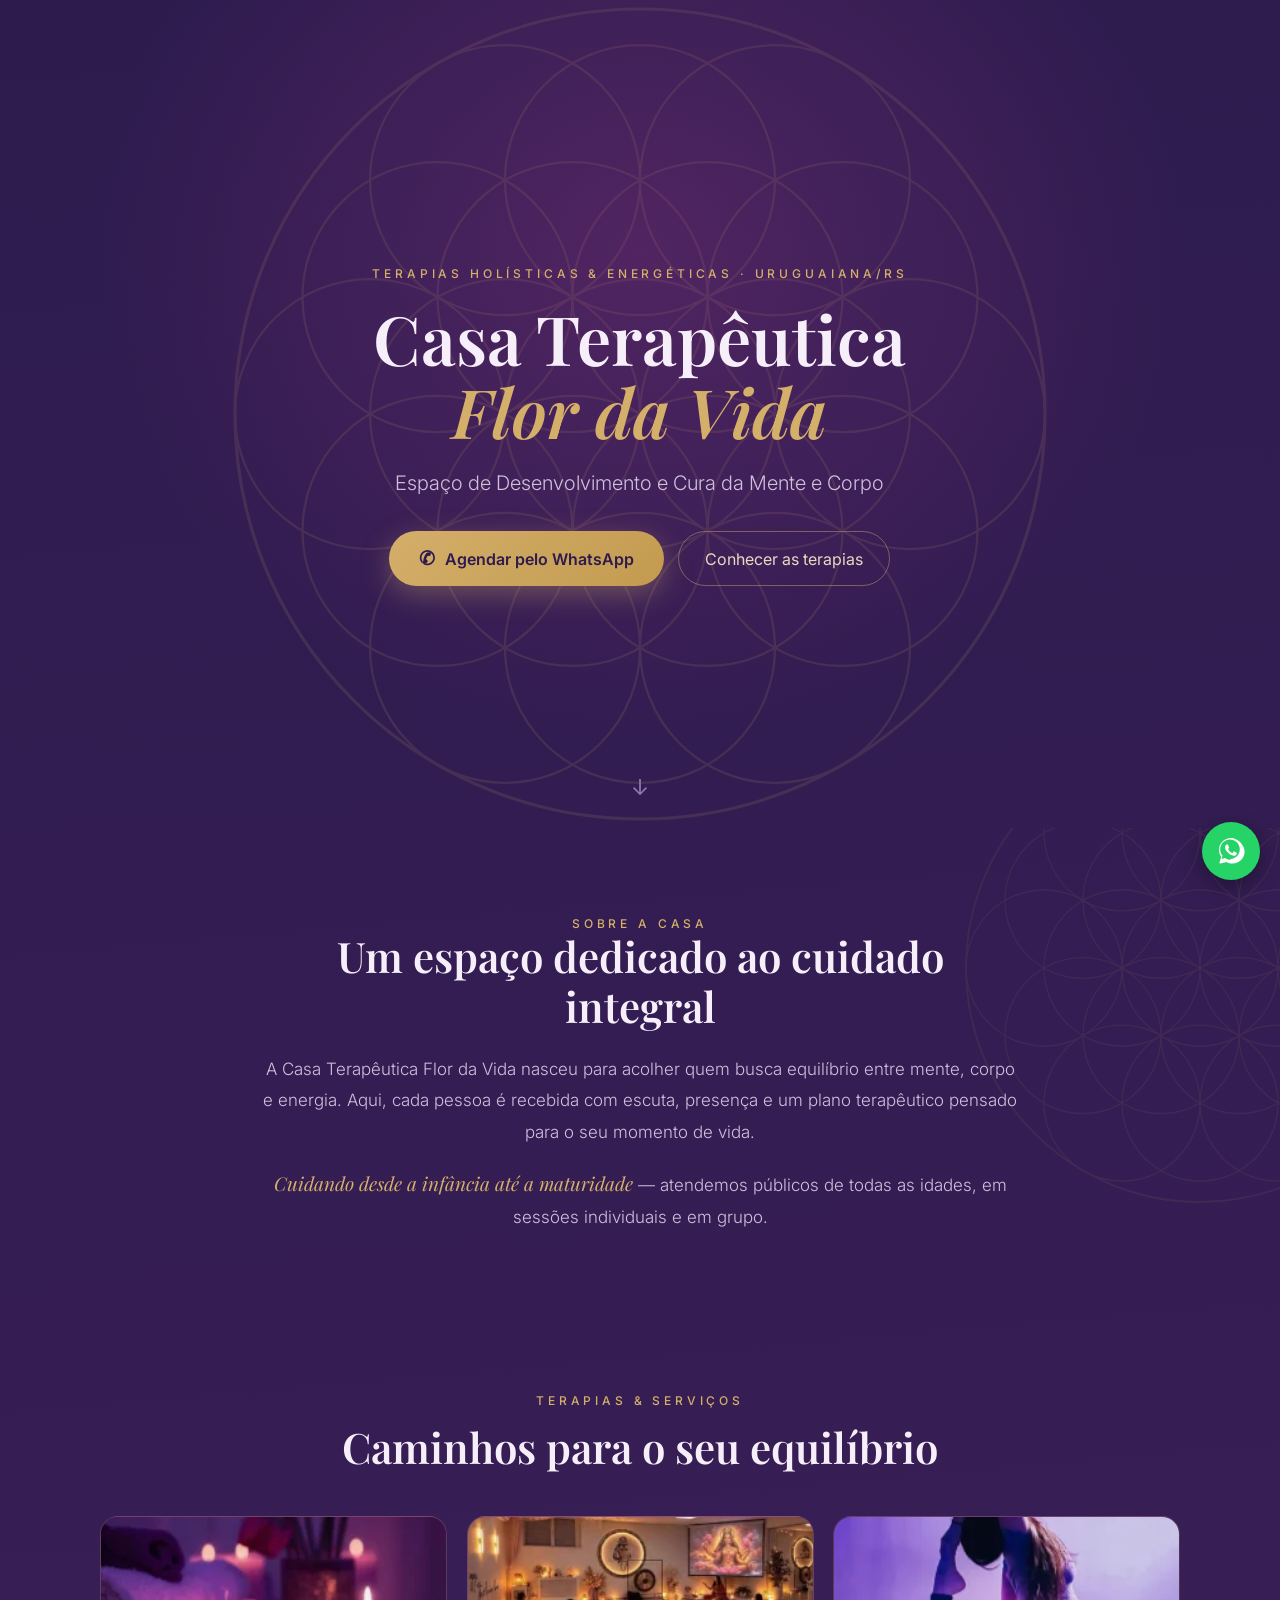
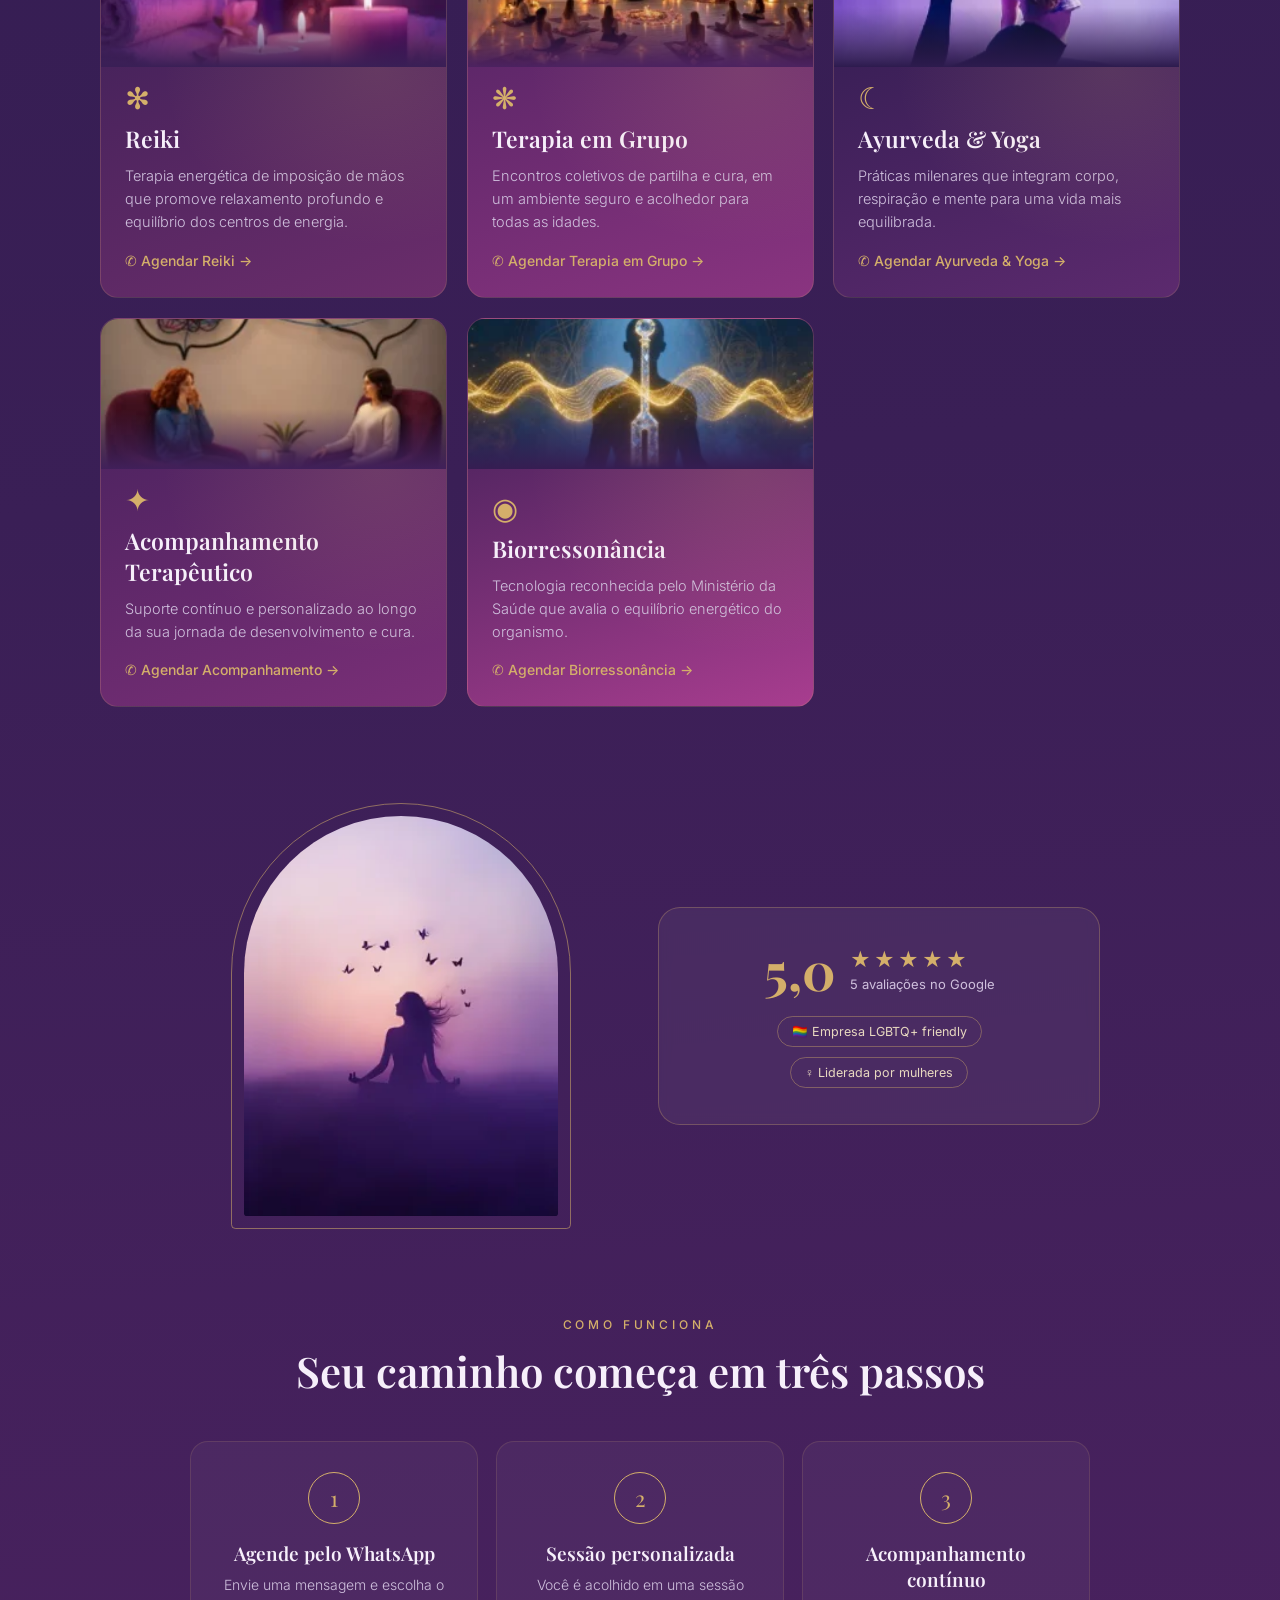
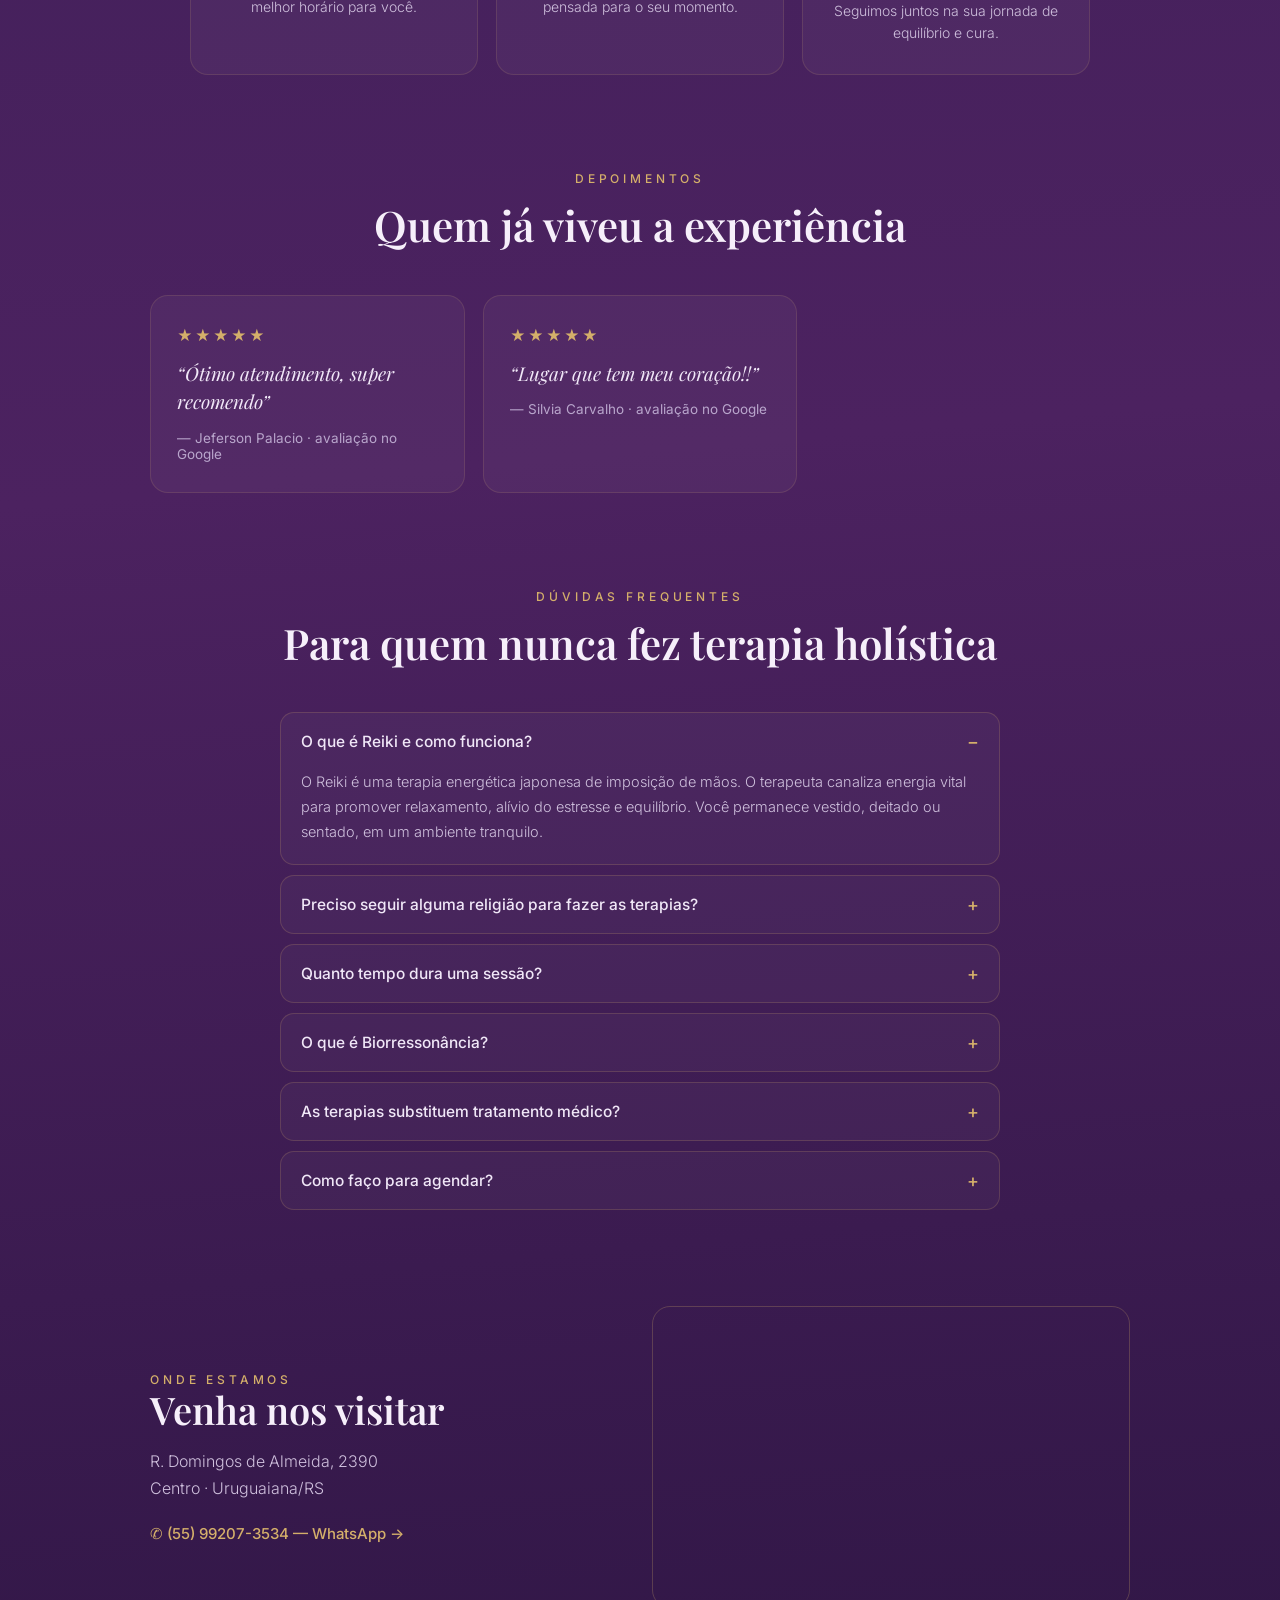
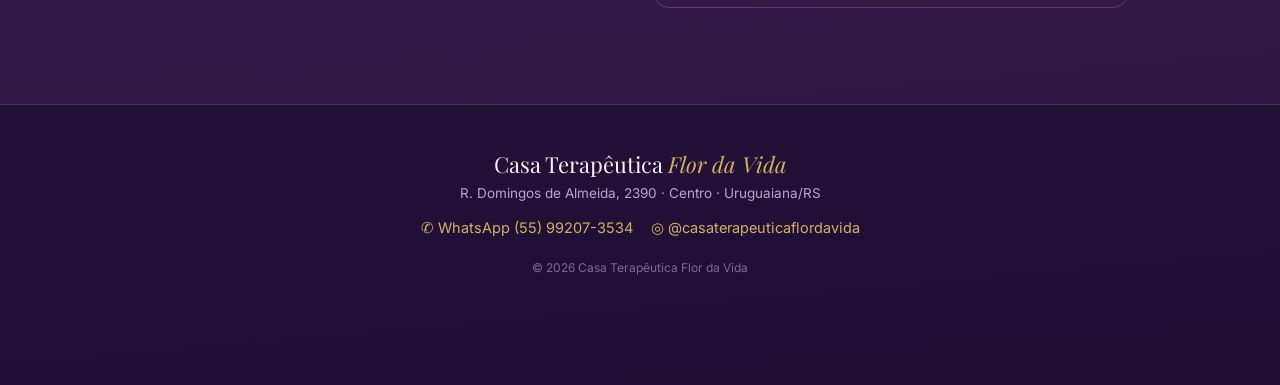
==== commit b5a3cec1: "Adiciona fotos reais nos cards de terapias e na seção de avaliação Substitui os placeholders (gradie" ====
--- a/index.html
+++ b/index.html
@@ -103,7 +103,7 @@
 
         <div class="service-card" data-reveal data-tilt style="background:linear-gradient(160deg,#3a1f56 0%,#6b2d6b 100%)">
           <div class="service-photo">
-            <div class="photo-placeholder" style="background:linear-gradient(160deg,#3a1f56 0%,#6b2d6b 100%)"><span class="photo-placeholder-icon">✻</span></div>
+            <img class="service-img" src="images/card-reiki.webp" alt="Sessão de Reiki" loading="lazy">
             <div class="service-photo-fade" style="--fade-to:#3a1f56"></div>
           </div>
           <div class="service-body">
@@ -117,7 +117,7 @@
 
         <div class="service-card" data-reveal data-tilt style="background:linear-gradient(160deg,#4c2260 0%,#8a3480 100%)">
           <div class="service-photo">
-            <div class="photo-placeholder" style="background:linear-gradient(160deg,#4c2260 0%,#8a3480 100%)"><span class="photo-placeholder-icon">❋</span></div>
+            <img class="service-img" src="images/card-terapia-grupo.webp" alt="Terapia em grupo" loading="lazy">
             <div class="service-photo-fade" style="--fade-to:#4c2260"></div>
           </div>
           <div class="service-body">
@@ -131,7 +131,7 @@
 
         <div class="service-card" data-reveal data-tilt style="background:linear-gradient(160deg,#2d1b4e 0%,#5c2a6e 100%)">
           <div class="service-photo">
-            <div class="photo-placeholder" style="background:linear-gradient(160deg,#2d1b4e 0%,#5c2a6e 100%)"><span class="photo-placeholder-icon">☾</span></div>
+            <img class="service-img" src="images/card-ayurveda-yoga.webp" alt="Prática de Yoga" loading="lazy">
             <div class="service-photo-fade" style="--fade-to:#2d1b4e"></div>
           </div>
           <div class="service-body">
@@ -145,7 +145,7 @@
 
         <div class="service-card" data-reveal data-tilt style="background:linear-gradient(160deg,#41205a 0%,#7a2f77 100%)">
           <div class="service-photo">
-            <div class="photo-placeholder" style="background:linear-gradient(160deg,#41205a 0%,#7a2f77 100%)"><span class="photo-placeholder-icon">✦</span></div>
+            <img class="service-img" src="images/card-acompanhamento.webp" alt="Acompanhamento terapêutico" loading="lazy">
             <div class="service-photo-fade" style="--fade-to:#41205a"></div>
           </div>
           <div class="service-body">
@@ -159,7 +159,7 @@
 
         <div class="service-card" data-reveal data-tilt style="background:linear-gradient(160deg,#361d52 0%,#a83d8f 100%)">
           <div class="service-photo">
-            <div class="photo-placeholder" style="background:linear-gradient(160deg,#361d52 0%,#a83d8f 100%)"><span class="photo-placeholder-icon">◉</span></div>
+            <img class="service-img" src="images/card-biorressonancia.webp" alt="Biorressonância" loading="lazy">
             <div class="service-photo-fade" style="--fade-to:#361d52"></div>
           </div>
           <div class="service-body">
@@ -181,30 +181,7 @@
       <div class="badge-photo-col">
         <div class="badge-photo-frame">
           <div class="badge-photo-inner">
-            <div class="badge-photo-placeholder" aria-hidden="true">
-              <svg viewBox="0 0 400 400" class="fdv-svg fdv-svg-badge">
-                <circle cx="200.00" cy="200.00" r="60" />
-                <circle cx="260.00" cy="200.00" r="60" />
-                <circle cx="320.00" cy="200.00" r="60" />
-                <circle cx="290.00" cy="251.96" r="60" />
-                <circle cx="230.00" cy="251.96" r="60" />
-                <circle cx="260.00" cy="303.92" r="60" />
-                <circle cx="200.00" cy="303.92" r="60" />
-                <circle cx="170.00" cy="251.96" r="60" />
-                <circle cx="140.00" cy="303.92" r="60" />
-                <circle cx="110.00" cy="251.96" r="60" />
-                <circle cx="140.00" cy="200.00" r="60" />
-                <circle cx="80.00" cy="200.00" r="60" />
-                <circle cx="110.00" cy="148.04" r="60" />
-                <circle cx="170.00" cy="148.04" r="60" />
-                <circle cx="140.00" cy="96.08" r="60" />
-                <circle cx="200.00" cy="96.08" r="60" />
-                <circle cx="230.00" cy="148.04" r="60" />
-                <circle cx="260.00" cy="96.08" r="60" />
-                <circle cx="290.00" cy="148.04" r="60" />
-                <circle cx="200" cy="200" r="180" class="fdv-outer" />
-              </svg>
-            </div>
+            <img class="badge-img" src="images/card-avaliacao.webp" alt="Meditação e bem-estar" loading="lazy">
           </div>
         </div>
       </div>
--- a/styles.css
+++ b/styles.css
@@ -255,6 +255,12 @@
   align-items: center;
   justify-content: center;
 }
+.service-img {
+  width: 100%;
+  height: 100%;
+  object-fit: cover;
+  display: block;
+}
 .photo-placeholder-icon {
   font-size: 40px;
   color: rgba(212, 175, 106, .4);
@@ -351,6 +357,13 @@
 }
 
 .fdv-svg-badge { width: 62%; height: 62%; opacity: .5; }
+
+.badge-img {
+  width: 100%;
+  height: 100%;
+  object-fit: cover;
+  display: block;
+}
 
 .badge-card {
   background: rgba(246, 239, 250, .05);
